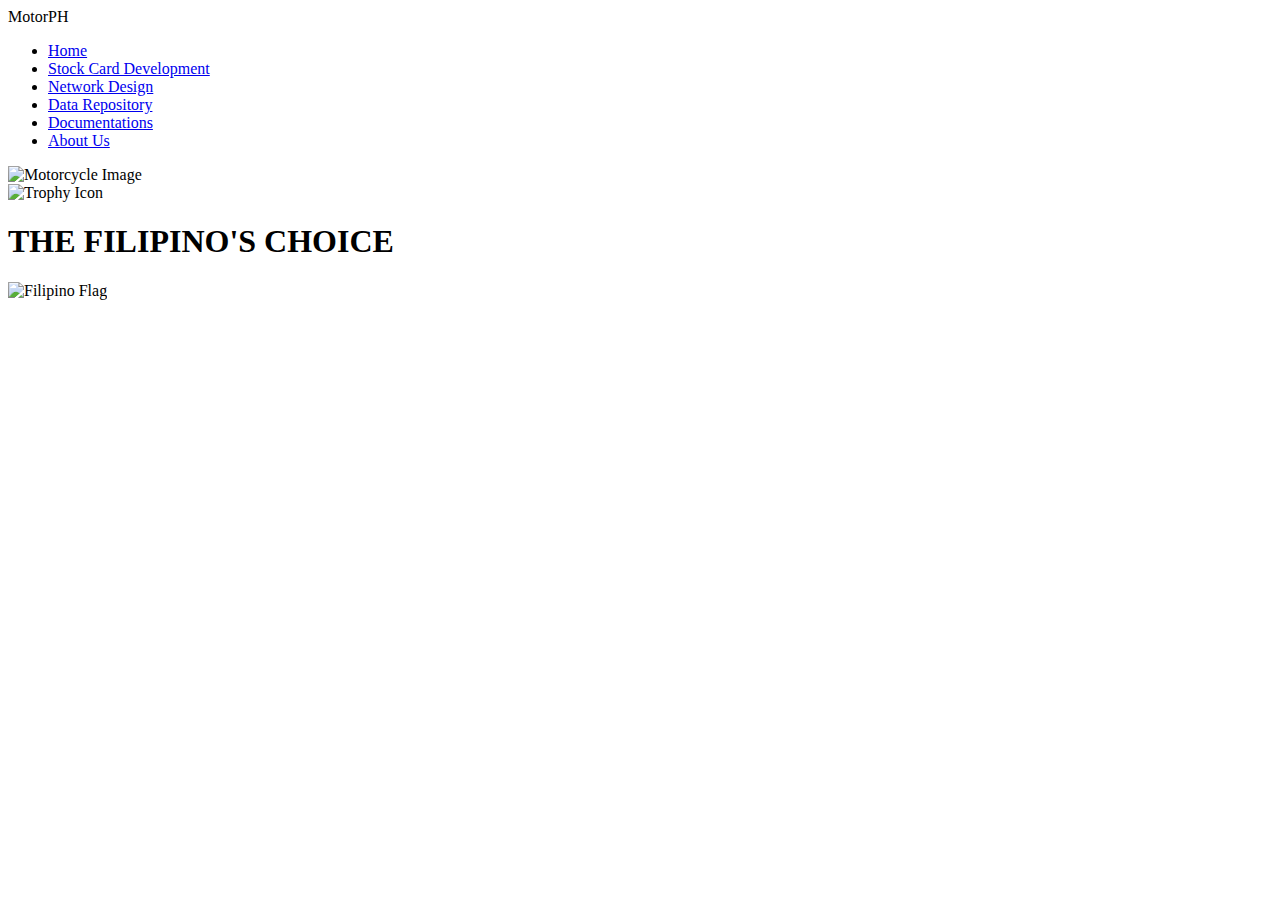
==== index.html @ 095e228f "index.html" ====
<!DOCTYPE html>
<html lang="en">
<head>
    <meta charset="UTF-8">
    <meta name="viewport" content="width=device-width, initial-scale=1.0">
    <title>MotorPH - Login Page</title>
    <link rel="stylesheet" href="index.css">
</head>
<body>
    <header>
        <div class="logo">MotorPH</div>
        <nav>
            <ul>
                <li><a href="#">Home</a></li>
                <li><a href="#">Stock Card Development</a></li>
                <li><a href="#">Network Design</a></li>
                <li><a href="#">Data Repository</a></li>
                <li><a href="#">Documentations</a></li>
                <li><a href="#">About Us</a></li>
            </ul>
        </nav>
    </header>

    <section class="hero">
        <div class="content">
            <img src="motorcycle.png" alt="Motorcycle Image" class="motorcycle">
            <div class="trophy">
                <img src="trophy.png" alt="Trophy Icon">
            </div>
            <div class="text">
                <h1>THE FILIPINO'S CHOICE</h1>
            </div>
            <img src="filipino_flag.png" alt="Filipino Flag" class="flag">
        </div>
    </section>
</body>
</html>
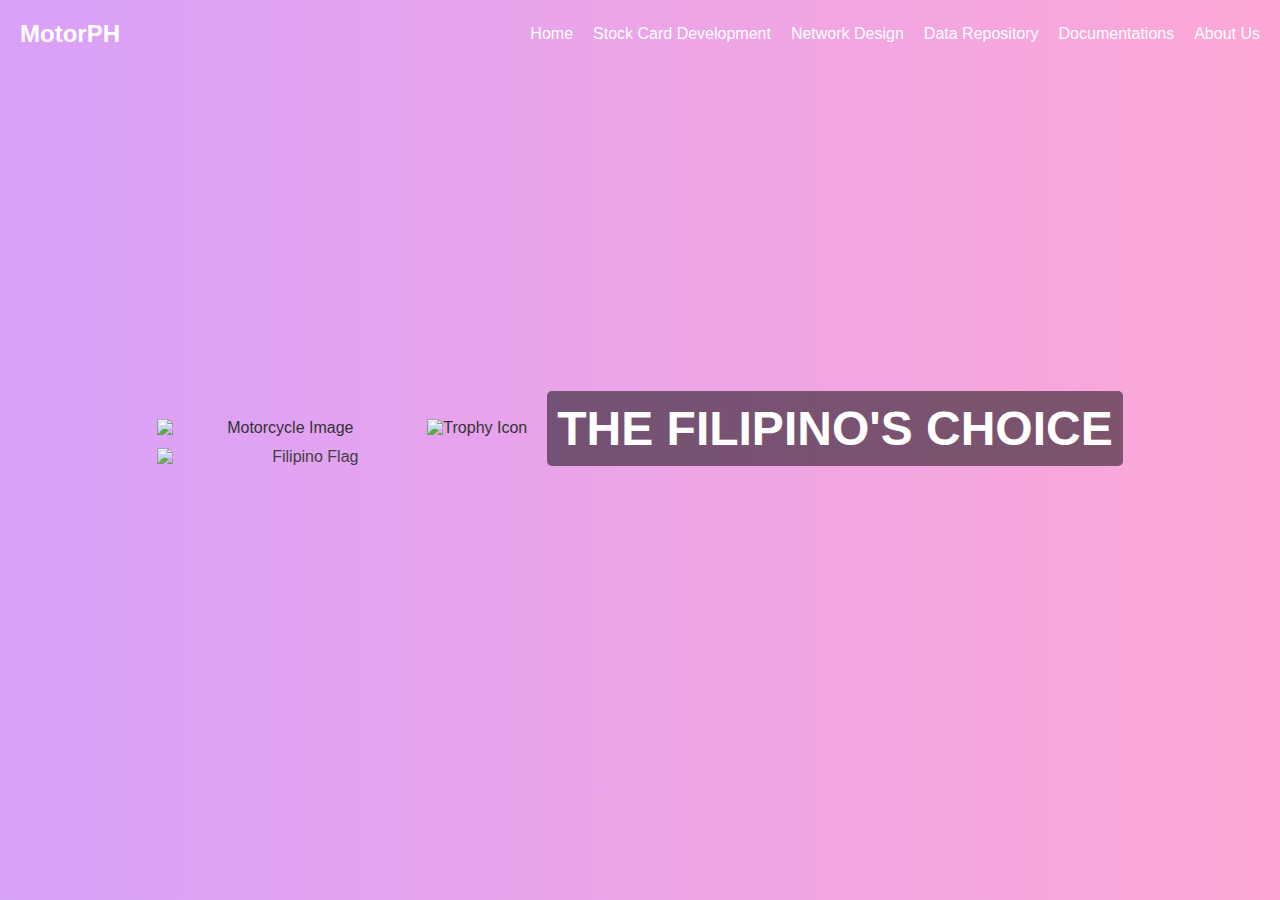
==== commit c913f1ed: "Update index.html" ====
--- a/index.html
+++ b/index.html
@@ -4,7 +4,7 @@
     <meta charset="UTF-8">
     <meta name="viewport" content="width=device-width, initial-scale=1.0">
     <title>MotorPH - Login Page</title>
-    <link rel="stylesheet" href="index.css">
+<link rel="stylesheet" href="styles/index.css">
 </head>
 <body>
     <header>
@@ -23,14 +23,14 @@
 
     <section class="hero">
         <div class="content">
-            <img src="motorcycle.png" alt="Motorcycle Image" class="motorcycle">
+            <img src="images/motorcycle.png" alt="Motorcycle Image" class="motorcycle">
             <div class="trophy">
-                <img src="trophy.png" alt="Trophy Icon">
+                <img src="images/trophy.png" alt="Trophy Icon">
             </div>
             <div class="text">
                 <h1>THE FILIPINO'S CHOICE</h1>
             </div>
-            <img src="filipino_flag.png" alt="Filipino Flag" class="flag">
+            <img src="images/filipino_flag.png" alt="Filipino Flag" class="flag">
         </div>
     </section>
 </body>
--- a/styles/index.css
+++ b/styles/index.css
@@ -0,0 +1,92 @@
+/* Reset and basic styles */
+* {
+    margin: 0;
+    padding: 0;
+    box-sizing: border-box;
+}
+
+body {
+    font-family: Arial, sans-serif;
+    color: #333;
+    background: linear-gradient(to right, #d8a1f9, #ffa8d6);
+}
+
+/* Header and Navigation */
+header {
+    display: flex;
+    justify-content: space-between;
+    align-items: center;
+    padding: 20px;
+    background: transparent;
+    color: white;
+}
+
+.logo {
+    font-size: 24px;
+    font-weight: bold;
+}
+
+nav ul {
+    list-style: none;
+    display: flex;
+    gap: 20px;
+}
+
+nav ul li a {
+    color: white;
+    text-decoration: none;
+    font-weight: 500;
+}
+
+nav ul li a:hover {
+    text-decoration: underline;
+}
+
+/* Hero Section */
+.hero {
+    display: flex;
+    align-items: center;
+    justify-content: center;
+    height: 80vh;
+    position: relative;
+    overflow: hidden;
+}
+
+.hero .content {
+    display: flex;
+    align-items: center;
+    gap: 20px;
+    position: relative;
+    text-align: center;
+}
+
+.motorcycle {
+    width: 250px;
+    position: relative;
+    z-index: 1;
+}
+
+.trophy img {
+    width: 100px;
+    position: relative;
+    z-index: 2;
+}
+
+.text h1 {
+    font-size: 48px;
+    color: #fff;
+    font-weight: bold;
+    z-index: 3;
+    margin: 0;
+    padding: 10px;
+    background: rgba(0, 0, 0, 0.5);
+    border-radius: 5px;
+}
+
+.flag {
+    width: 300px;
+    position: absolute;
+    bottom: 0;
+    z-index: 0;
+    opacity: 0.9;
+}
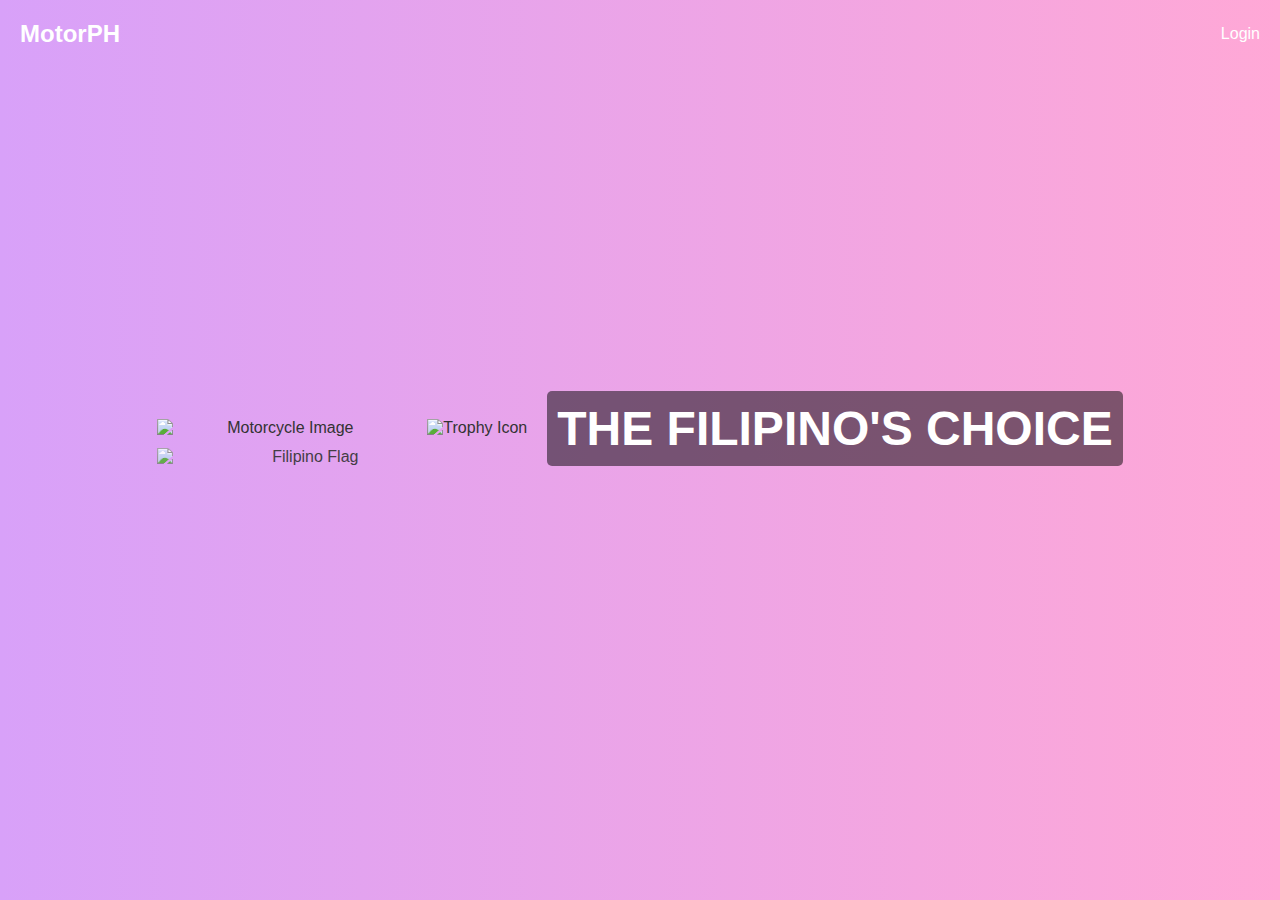
==== commit 3c713699: "added login button to website" ====
--- a/index.html
+++ b/index.html
@@ -11,12 +11,7 @@
         <div class="logo">MotorPH</div>
         <nav>
             <ul>
-                <li><a href="#">Home</a></li>
-                <li><a href="#">Stock Card Development</a></li>
-                <li><a href="#">Network Design</a></li>
-                <li><a href="#">Data Repository</a></li>
-                <li><a href="#">Documentations</a></li>
-                <li><a href="#">About Us</a></li>
+                <li><a href="#">Login</a></li>
             </ul>
         </nav>
     </header>
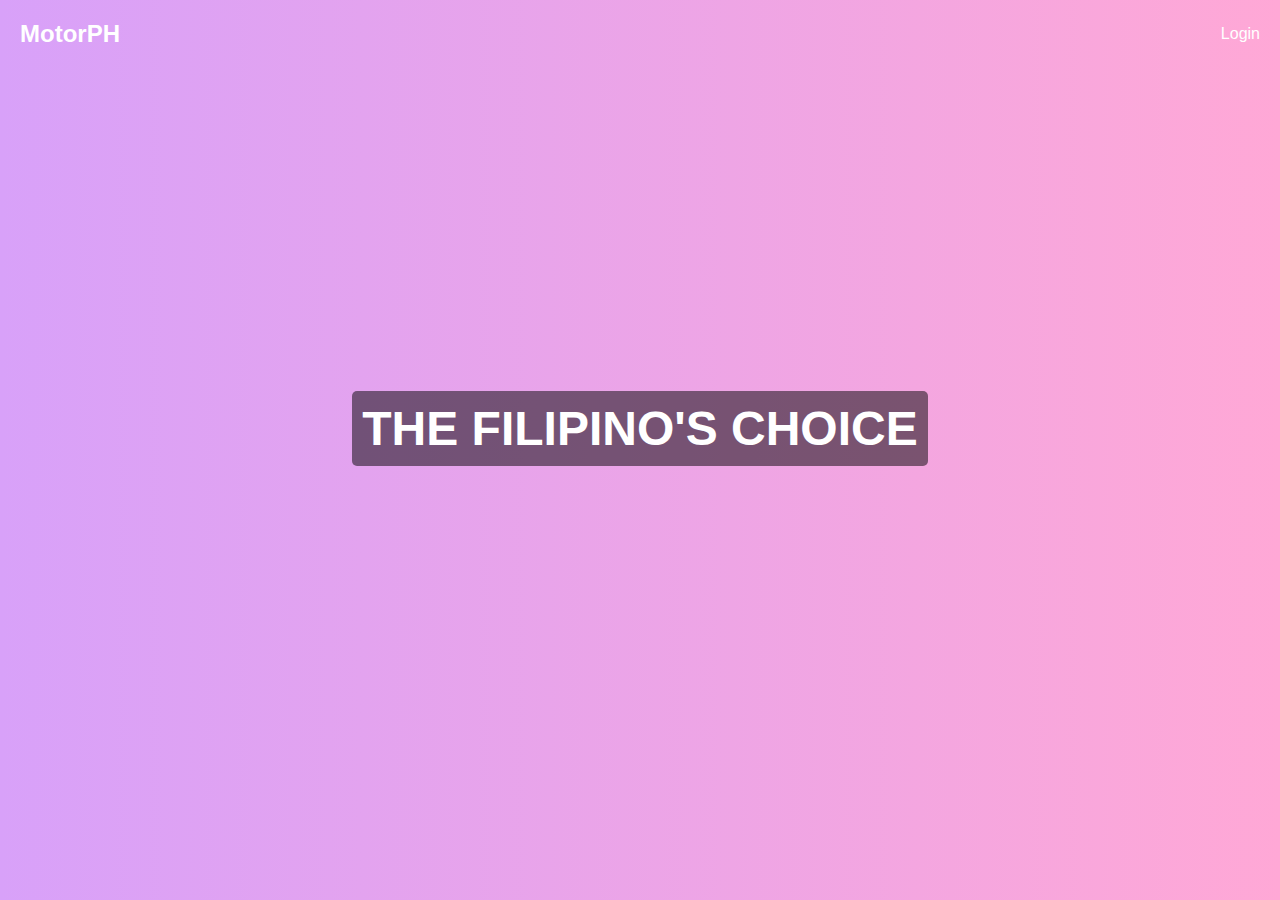
==== commit 6d1106ba: "Updated files" ====
--- a/index.html
+++ b/index.html
@@ -4,28 +4,22 @@
     <meta charset="UTF-8">
     <meta name="viewport" content="width=device-width, initial-scale=1.0">
     <title>MotorPH - Login Page</title>
-<link rel="stylesheet" href="styles/index.css">
+    <link rel="stylesheet" href="styles/index.css">
 </head>
 <body>
     <header>
         <div class="logo">MotorPH</div>
         <nav>
             <ul>
-                <li><a href="#">Login</a></li>
+                <li><a href="login.html">Login</a></li> <!-- Link to the login page -->
             </ul>
         </nav>
     </header>
 
     <section class="hero">
         <div class="content">
-            <img src="images/motorcycle.png" alt="Motorcycle Image" class="motorcycle">
-            <div class="trophy">
-                <img src="images/trophy.png" alt="Trophy Icon">
-            </div>
             <div class="text">
                 <h1>THE FILIPINO'S CHOICE</h1>
-            </div>
-            <img src="images/filipino_flag.png" alt="Filipino Flag" class="flag">
         </div>
     </section>
 </body>
--- a/styles/index.css
+++ b/styles/index.css
@@ -1,4 +1,4 @@
-/* Reset and basic styles */
+
 * {
     margin: 0;
     padding: 0;
@@ -14,7 +14,7 @@
 /* Header and Navigation */
 header {
     display: flex;
-    justify-content: space-between;
+    justify-content: space-between; /* Keep logo and nav on opposite sides */
     align-items: center;
     padding: 20px;
     background: transparent;
@@ -26,10 +26,17 @@
     font-weight: bold;
 }
 
+/* Ensure navigation is aligned to the right */
+nav {
+    margin-left: auto; /* This pushes the nav to the right */
+}
+
 nav ul {
     list-style: none;
     display: flex;
-    gap: 20px;
+    gap: 20px; /* Space between navigation items */
+    margin: 0; /* Remove default margin */
+    padding: 0; /* Remove default padding */
 }
 
 nav ul li a {
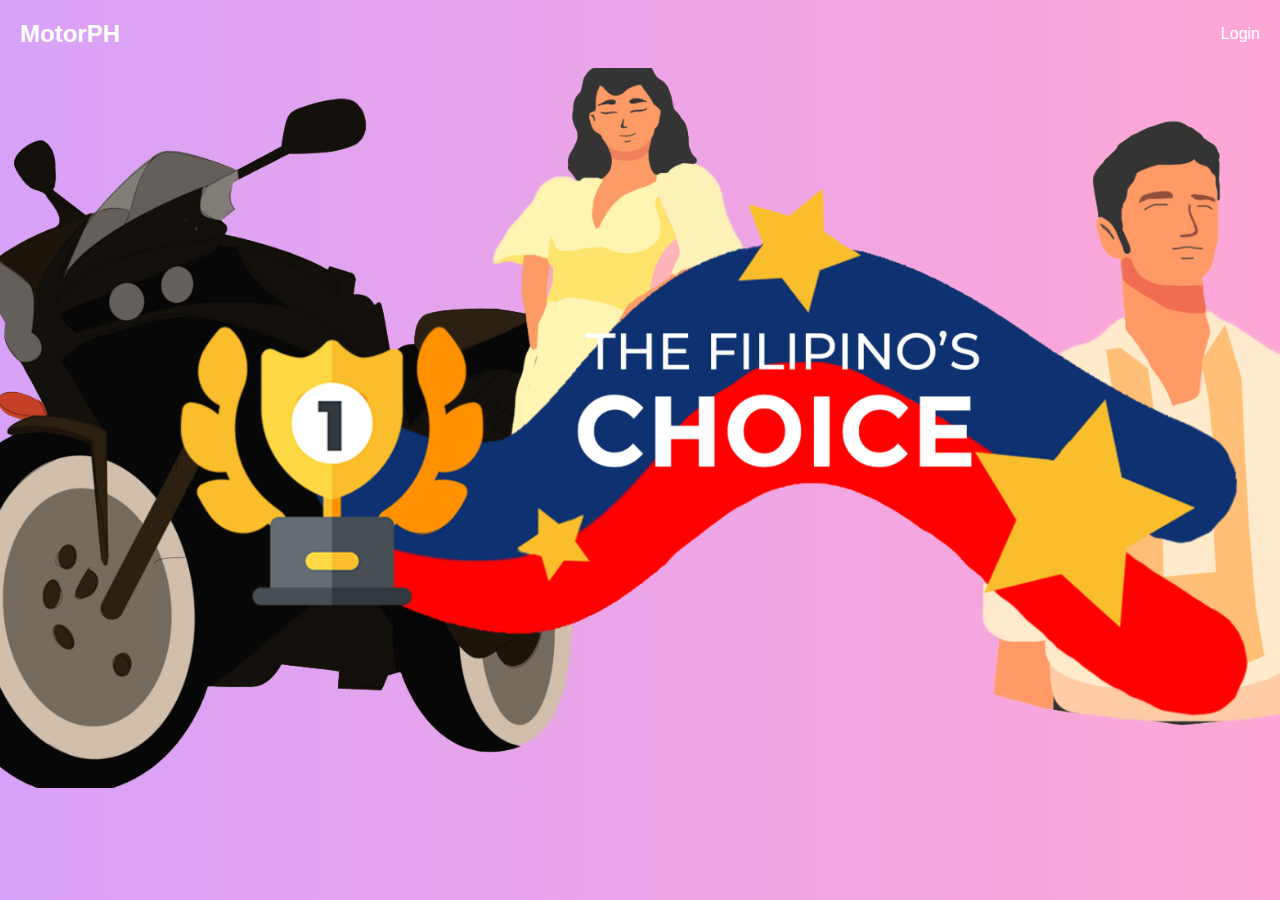
==== commit c1be6537: "Add files via upload" ====
--- a/index.html
+++ b/index.html
@@ -18,8 +18,10 @@
 
     <section class="hero">
         <div class="content">
+            <img src="images/Index-BG.png" alt="Index BG"  width="1500">
+            <div class="trophy">
             <div class="text">
-                <h1>THE FILIPINO'S CHOICE</h1>
+               <!-- <h1>THE FILIPINO'S CHOICE</h1>-->
         </div>
     </section>
 </body>
